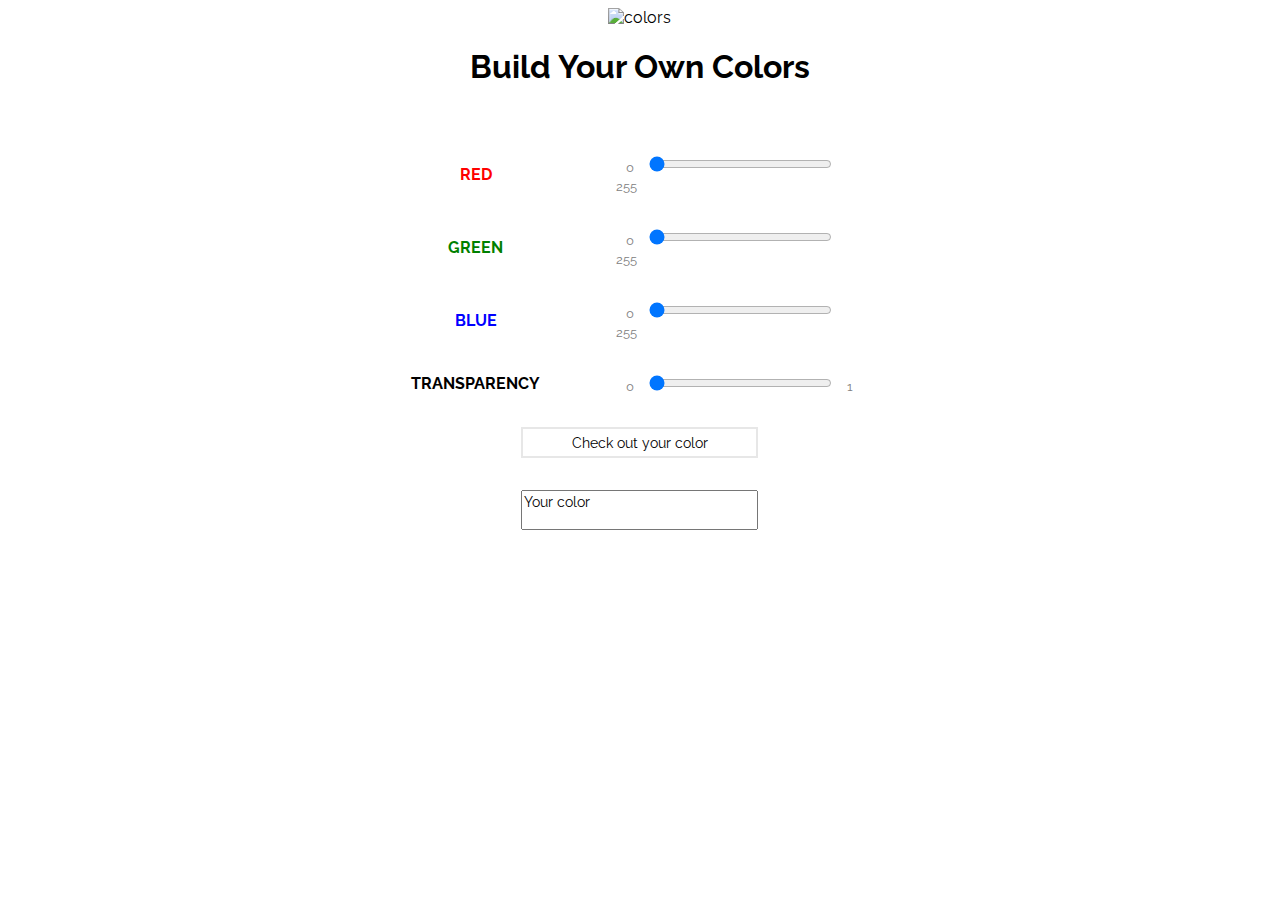
==== color-building/index.html @ a1854b74 "Create md-forms repo" ====
<!DOCTYPE html>
<html lang="en">
<head>
	<meta charset="UTF-8">
	<title>Color Building Form</title>
	<link rel="stylesheet" type="text/css" href="color-building-form.css">
	<link href='https://fonts.googleapis.com/css?family=Raleway:400,700' rel='stylesheet' type='text/css'>
</head>
<body>
	<div class="frame">
		<div class="header">
			<img src="http://athome.kimvallee.com/wp-content/uploads/2012/01/MiddleHumidifier__Colours_010912.jpg" alt="colors">
		</div>

		<h1>Build Your Own Colors</h1>
		
		<div class="color-bar">
			<form method="post">
				<table>
					<tr>
						<td class="left red">RED</td>
						<td class="right"><span class="sm-text">0 </span><input type="range" name="red-color" min="0" max="255" step="5" value="0"><span class="sm-text"> 255</span></td>
					</tr>

					<tr>
						<td class="left green">GREEN</td>
						<td class="right"><span class="sm-text">0 </span><input type="range" name="green-color" min="0" max="255" step="5" value="0"><span class="sm-text"> 255</span></td>
					</tr>

					<tr>
						<td class="left blue">BLUE</td>
						<td class="right"><span class="sm-text">0 </span><input type="range" name="blue-color" min="0" max="255" step="5" value="0"><span class="sm-text"> 255</span></td>
					</tr>

					<tr>
						<td class="left transparency">TRANSPARENCY</td>
						<td class="right"><span class="sm-text">0 </span><input type="range" name="transparency-color" min="0" max="1" step="0.01" value="0"><span class="sm-text"> 1</span></td>
					</tr>

					<tr>
						<td colspan="2"><input type="submit" name="submit" value="Check out your color"></td>
					</tr>

					<tr>
						<td colspan="2"><textarea name="color-built">Your color</textarea></td>
					</tr>
				</table>
			</form>
		</div>
	</div>
</body>
</html>
---- color-building/color-building-form.css ----
* {
	box-sizing: border-box;
	font-family: 'Raleway', sans-serif;
}

body {
	font-size: 16px;
}

.frame {
	width: 80%;
	margin: 0 auto;
}

.header {
	width: 60%;
	margin: 0 auto 20px;
	text-align: center;
}

h1 {
	text-align: center;
}

.color-bar {
	margin: 20px auto;
	width: 60%;
	padding: 10px;
}

table {
	width: 90%;
	margin: 10px auto;
	padding: 10px;
	text-align: center;
}

tr, td {
	padding: 15px;
}

td.left {
	width: 35%;
	font-weight: 700;

}

td.right {
	text-align: left;
	padding-left: 50px;
}

td.red {
	color: red;
}

td.green {
	color: green;
}

td.blue {
	color: blue;
}

table span.sm-text {
	color: grey;
	padding-left: 10px;
	padding-right: 10px;
	font-size: 0.8em;
	vertical-align: middle;
}

input[type="range"] {
	width: 70%;
}

input[type="submit"] {
	width: 50%;
	padding: 5px;
	border: 2px solid #e7e7e7;
	background-color: white;
	font-size: 0.9em;
}

input[type="submit"]:hover {
	background-color: #e7e7e7;
}

textarea {
	resize: none;
	width: 50%;
	font-size: 0.9em;
}

input[type="submit"]:focus, textarea:focus {
	outline: none;
}
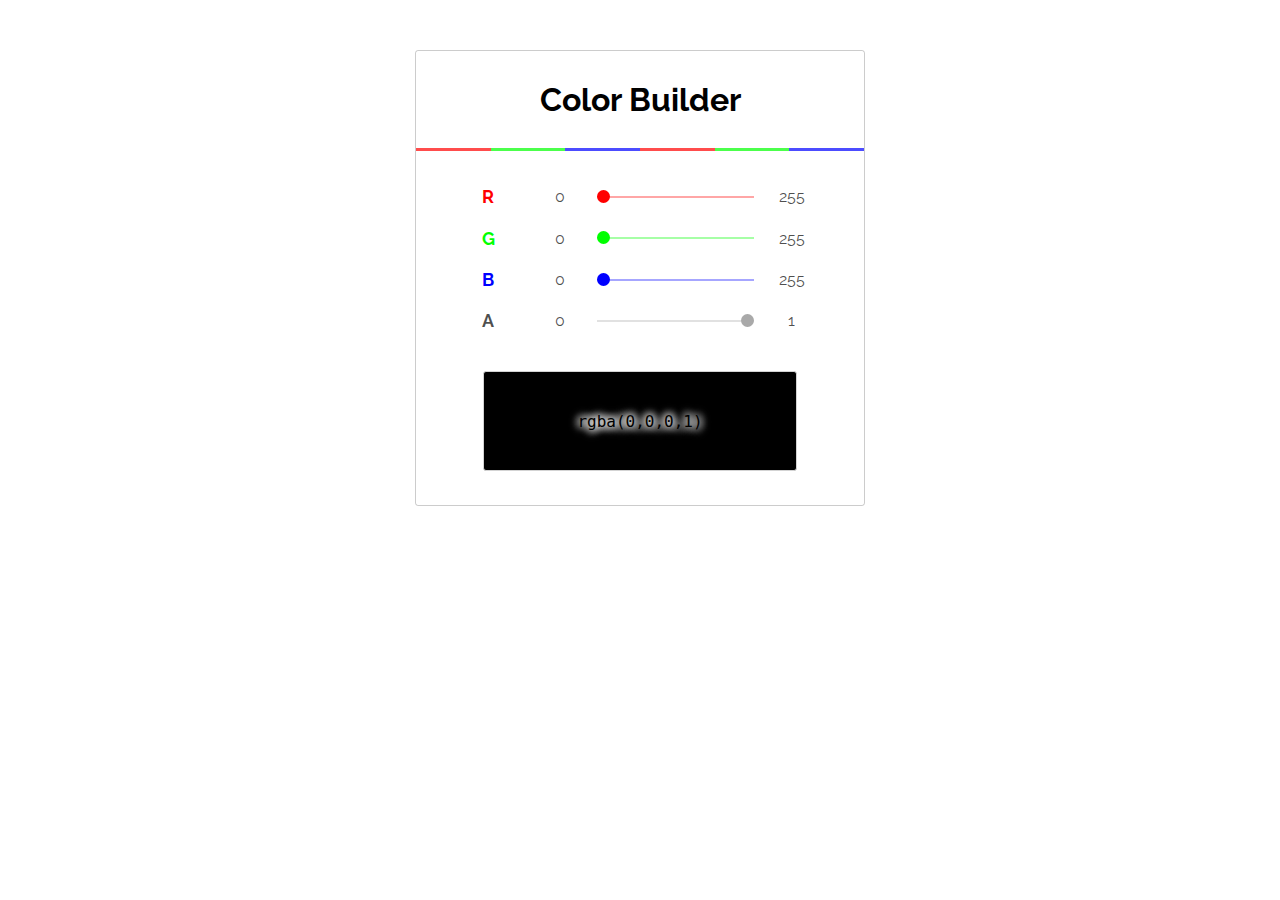
==== commit 473d68a3: "Update color builder form" ====
--- a/color-building/index.html
+++ b/color-building/index.html
@@ -3,50 +3,66 @@
 <head>
 	<meta charset="UTF-8">
 	<title>Color Building Form</title>
-	<link rel="stylesheet" type="text/css" href="color-building-form.css">
+	<link rel="stylesheet" type="text/css" href="style.css">
 	<link href='https://fonts.googleapis.com/css?family=Raleway:400,700' rel='stylesheet' type='text/css'>
 </head>
 <body>
-	<div class="frame">
-		<div class="header">
-			<img src="http://athome.kimvallee.com/wp-content/uploads/2012/01/MiddleHumidifier__Colours_010912.jpg" alt="colors">
-		</div>
+	<div class="container">
+		<header>
+      <h1>Color Builder</h1>
+		</header>
 
-		<h1>Build Your Own Colors</h1>
-		
-		<div class="color-bar">
-			<form method="post">
-				<table>
-					<tr>
-						<td class="left red">RED</td>
-						<td class="right"><span class="sm-text">0 </span><input type="range" name="red-color" min="0" max="255" step="5" value="0"><span class="sm-text"> 255</span></td>
-					</tr>
+    <div class="line-multi-color">
+      <ul>
+        <li class="red"></li>
+        <li class="green"></li>
+        <li class="blue"></li>
+        <li class="red"></li>
+        <li class="green"></li>
+        <li class="blue"></li>
+      </ul>
+    </div>
 
-					<tr>
-						<td class="left green">GREEN</td>
-						<td class="right"><span class="sm-text">0 </span><input type="range" name="green-color" min="0" max="255" step="5" value="0"><span class="sm-text"> 255</span></td>
-					</tr>
+    <form class="color-bars">
+      <div class="container-red">
+        <label for="bar-red" class="label-red">R</label>
+        <span class="sm-text">0</span>
+        <input id="bar-red" type="range" name="color-red" min="0" max="255"
+               step="5" value="0">
+        <span class="sm-text">255</span>
+      </div>
 
-					<tr>
-						<td class="left blue">BLUE</td>
-						<td class="right"><span class="sm-text">0 </span><input type="range" name="blue-color" min="0" max="255" step="5" value="0"><span class="sm-text"> 255</span></td>
-					</tr>
+      <div class="container-green">
+        <label for="bar-green" class="label-green">G</label>
+        <span class="sm-text">0</span>
+        <input id="bar-green" type="range" name="color-green" min="0" max="255"
+               step="5" value="0">
+        <span class="sm-text">255</span>
+      </div>
 
-					<tr>
-						<td class="left transparency">TRANSPARENCY</td>
-						<td class="right"><span class="sm-text">0 </span><input type="range" name="transparency-color" min="0" max="1" step="0.01" value="0"><span class="sm-text"> 1</span></td>
-					</tr>
+      <div class="container-blue">
+        <label for="bar-blue" class="label-blue">B</label>
+        <span class="sm-text">0</span>
+        <input id="bar-blue" type="range" name="color-blue" min="0" max="255"
+               step="5" value="0">
+        <span class="sm-text">255</span>
+      </div>
 
-					<tr>
-						<td colspan="2"><input type="submit" name="submit" value="Check out your color"></td>
-					</tr>
+      <div class="container-alpha">
+        <label for="bar-alpha" class="label-alpha">A</label>
+        <span class="sm-text">0</span>
+        <input id="bar-alpha" type="range" name="color-alpha" min="0" max="1"
+               step="0.01" value="1">
+        <span class="sm-text">1</span>
+      </div>
 
-					<tr>
-						<td colspan="2"><textarea name="color-built">Your color</textarea></td>
-					</tr>
-				</table>
-			</form>
-		</div>
+      <div class="result-container">
+        <textarea class="result" name="color-result"
+                  readonly style="background-color: black">rgba(0,0,0,1)</textarea>
+      </div>
+    </form>
 	</div>
+
+  <script src="script.js"></script>
 </body>
 </html>--- a/color-building/style.css
+++ b/color-building/style.css
@@ -0,0 +1,191 @@
+* {
+	box-sizing: border-box;
+}
+
+body {
+	font-size: 16px;
+	font-family: 'Raleway', sans-serif;
+}
+
+.container {
+	width: 450px;
+	margin: 50px auto;
+  border: 1px solid rgba(0,0,0,0.2);
+  border-radius: 3px;
+  padding: 0;
+}
+
+header {
+	width: 100%;
+	margin: 30px auto;
+	text-align: center;
+}
+
+.line-multi-color {
+  width: 100%;
+  margin: 0 0 35px;
+  padding: 0;
+}
+
+.line-multi-color ul {
+  width: 100%;
+  margin: 0;
+  padding: 0;
+  /* from css tricks */
+  display: -webkit-box;      /* OLD - iOS 6-, Safari 3.1-6 */
+  display: -moz-box;         /* OLD - Firefox 19- (buggy but mostly works) */
+  display: -ms-flexbox;      /* TWEENER - IE 10 */
+  display: -webkit-flex;     /* NEW - Chrome */
+  display: flex;             /* NEW, Spec - Opera 12.1, Firefox 20+ */
+}
+
+.line-multi-color li {
+  display: inline-block;
+  width: 75px;
+  height: 3px;
+  opacity: 0.7;
+}
+
+.red {
+  background-color: red;
+}
+
+.green {
+  background-color: rgb(0,255,0);
+}
+
+.blue {
+  background-color: blue;
+}
+
+
+.color-bars {
+  width: 100%;
+}
+
+div[class^="container-"] {
+  width: 100%;
+  margin: 10px auto 20px;
+  text-align: center;
+}
+
+label,
+.sm-text {
+  display: inline-block;
+  text-align: center;
+  width: 15%;
+  margin: 0;
+  padding: 0;
+  color: rgba(0,0,0,0.7);
+  vertical-align: middle;
+}
+
+label {
+  font-weight: bold;
+  font-size: 1.1em;
+
+}
+
+.label-red {
+  color: red;
+}
+
+.label-green {
+  color: rgb(0,255,0);
+}
+
+.label-blue {
+  color: blue;
+}
+
+input[type="range"] {
+  display: inline-block;
+  width: 35%;
+  margin: 0;
+  padding: 0;
+  vertical-align: middle;
+  outline: none;
+  -webkit-appearance: none;
+  cursor: pointer;
+
+
+}
+
+input[type="range"]::-webkit-slider-runnable-track {
+  height: 2px;
+  border: none;
+}
+
+input[type="range"]::-webkit-slider-thumb {
+  -webkit-appearance: none;
+  border: none;
+  height: 13px;
+  width: 13px;
+  border-radius: 50%;
+  margin-top: -6px;
+
+  -webkit-transition: transform .1s;
+  -moz-transition: transform .1s;
+  -o-transition: transform .1s;
+  transition: transform .1s;
+}
+
+input[type="range"]::-webkit-slider-thumb:active {
+  transform: scale(1.3);
+}
+
+input[id="bar-red"]::-webkit-slider-runnable-track {
+  background-color: rgba(255,0,0,0.35);
+}
+
+input[id="bar-red"]::-webkit-slider-thumb {
+  background-color: rgb(255,0,0);
+}
+
+input[id="bar-green"]::-webkit-slider-runnable-track {
+  background-color: rgba(0,255,0,0.35);
+}
+
+input[id="bar-green"]::-webkit-slider-thumb {
+  background-color: rgb(0,255,0);
+}
+
+input[id="bar-blue"]::-webkit-slider-runnable-track {
+  background-color: rgba(0,0,255,0.35);
+}
+
+input[id="bar-blue"]::-webkit-slider-thumb {
+  background-color: rgb(0,0,255);
+}
+
+input[id="bar-alpha"]::-webkit-slider-runnable-track {
+  background-color: rgba(169,169,169,0.35);
+}
+
+input[id="bar-alpha"]::-webkit-slider-thumb {
+  background-color: rgb(169,169,169);
+}
+
+.result-container {
+  margin-top: 40px;
+  margin-bottom: 30px;
+  text-align: center;
+}
+
+.result {
+  width: 70%;
+  height: 100px;
+  resize: none;
+  font-size: 1em;
+  border: 1px solid lightgray;
+  border-radius: 3px;
+  color: black;
+  text-shadow: 2px 0 8px white, -2px 0 8px white, 0 2px 8px white, 0 -2px 8px white;
+  text-align: center;
+  padding-top: 40px;
+}
+
+
+
+
+
